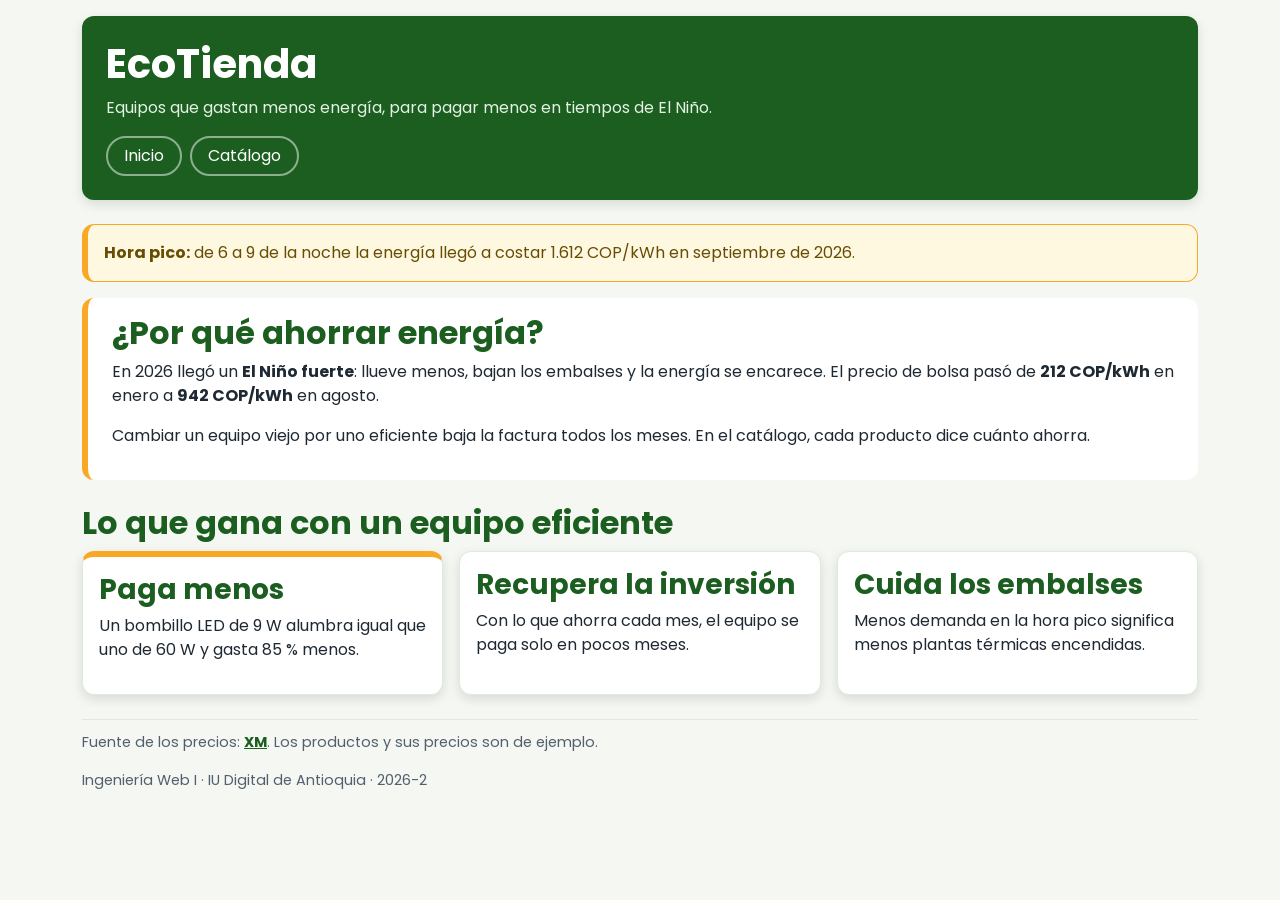
==== index.html @ 31744b8f "Primer commit del proyecto Ecotienda" ====
<!DOCTYPE html>
<!-- DOCTYPE: le dice al navegador que esta pagina es HTML5 (la version actual). Siempre va en la primera linea -->
<!-- html: la etiqueta que encierra TODA la pagina. lang="es": el texto esta en espanol
     (asi el navegador sabe como leerlo en voz alta y si debe ofrecer traducirlo) -->
<html lang="es">
<!-- head (cabeza): datos de la pagina que NO se ven en ella: titulo, estilos, fuentes -->
<head>
    <!-- meta charset="UTF-8": la forma de guardar las letras. Sin esto, "energía" saldria "energÃ­a" -->
    <meta charset="UTF-8">
    <!-- meta viewport: en el celular, la pagina usa el ancho REAL de la pantalla
         (sin esto, el celular muestra la pagina de computador en miniatura).
         initial-scale=1.0: empieza sin zoom -->
    <meta name="viewport" content="width=device-width, initial-scale=1.0">
    <!-- title: el texto de la pestana del navegador y el nombre del favorito -->
    <title>EcoTienda: equipos que ahorran energía</title>
    <!-- link: trae un archivo de afuera. rel="stylesheet": es una hoja de estilos.
         href: la direccion. Esta es Bootstrap, una hoja de estilos ya hecha, desde internet (CDN) -->
    <link rel="stylesheet" href="https://cdn.jsdelivr.net/npm/bootstrap@5.3.3/dist/css/bootstrap.min.css">
    <!-- Google Fonts: la fuente Poppins, que se descarga de Google -->
    <!-- preconnect: abre la conexion con los servidores de Google desde antes,
         para que la fuente llegue mas rapido -->
    <link rel="preconnect" href="https://fonts.googleapis.com">
    <!-- crossorigin: el archivo de la fuente viene de OTRO sitio (gstatic.com); asi lo permite -->
    <link rel="preconnect" href="https://fonts.gstatic.com" crossorigin>
    <!-- La hoja de la fuente Poppins: wght@400;700 = grosor normal (400) y negrilla (700).
         display=swap: muestra el texto con otra fuente mientras Poppins termina de llegar -->
    <link rel="stylesheet" href="https://fonts.googleapis.com/css2?family=Poppins:wght@400;700&display=swap">
    <!-- Hoja de estilos PROPIA (estilo EXTERNO): el archivo css/estilos.css.
         Va DESPUES de Bootstrap: si las dos dicen algo distinto, gana la que se carga de ultimas -->
    <link rel="stylesheet" href="css/estilos.css">
<!-- Cierra el head: aqui termina lo que no se ve -->
</head>
<!-- body (cuerpo): TODO lo que se ve en la pagina.
     class="container py-3": dos clases de Bootstrap:
     container = centra el contenido y le pone un ancho maximo;
     py-3 = espacio arriba y abajo (p = padding, y = eje vertical, 3 = tamano) -->
<body class="container py-3">
    <!-- header: el ENCABEZADO de la pagina (logo, titulo y menu).
         class="encabezado": una clase PROPIA; su estilo esta en css/estilos.css (.encabezado) -->
    <header class="encabezado">
        <!-- h1: el titulo principal (solo debe haber uno por pagina) -->
        <h1>EcoTienda</h1>
        <!-- p: un parrafo de texto -->
        <p>Equipos que gastan menos energía, para pagar menos en tiempos de El Niño.</p>
        <!-- nav: el MENU de navegacion. class="menu": su estilo esta en estilos.css -->
        <nav class="menu">
            <!-- a (ancla): un ENLACE. href: a donde lleva; el texto de adentro es lo que se ve -->
            <!-- Este lleva a esta misma pagina, index.html -->
            <a href="index.html">Inicio</a>
            <!-- Este lleva a la pagina del catalogo (se crea en el paso 3) -->
            <a href="catalogo.html">Catálogo</a>
        <!-- Cierra el menu -->
        </nav>
    <!-- Cierra el encabezado -->
    </header>

    <!-- main: el contenido PRINCIPAL de la pagina (lo que cambia de una pagina a otra) -->
    <main>
        <!-- div class="alert alert-warning": un AVISO amarillo, componente ya hecho de Bootstrap.
             En estilos.scss se le cambia el borde. role="alert": los lectores de pantalla
             (para personas ciegas) lo anuncian como un aviso -->
        <div class="alert alert-warning" role="alert">
            <!-- strong: texto importante, en negrilla -->
            <strong>Hora pico:</strong> de 6 a 9 de la noche la energía llegó a costar
            1.612 COP/kWh en septiembre de 2026.
        <!-- Cierra el aviso -->
        </div>

        <!-- section: una SECCION de la pagina, con su propio tema.
             id="intro" (de introduccion): un nombre UNICO que inventamos (no se repite en la pagina);
             en CSS se le da estilo con #intro -->
        <section id="intro">
            <!-- h2: un subtitulo (titulo de segundo nivel, mas pequeno que h1) -->
            <h2>¿Por qué ahorrar energía?</h2>
            <!-- p: un parrafo. strong: las cifras importantes van en negrilla -->
            <p>
                En 2026 llegó un <strong>El Niño fuerte</strong>: llueve menos, bajan los embalses
                y la energía se encarece. El precio de bolsa pasó de <strong>212 COP/kWh</strong>
                en enero a <strong>942 COP/kWh</strong> en agosto.
            <!-- Cierra el parrafo -->
            </p>
            <!-- Otro parrafo -->
            <p>
                Cambiar un equipo viejo por uno eficiente baja la factura todos los meses.
                En el catálogo, cada producto dice cuánto ahorra.
            </p>
        <!-- Cierra la seccion -->
        </section>

        <!-- Otra seccion: las ventajas de un equipo eficiente, en tarjetas -->
        <section>
            <!-- El subtitulo de esta seccion -->
            <h2>Lo que gana con un equipo eficiente</h2>
            <!-- div: una CAJA para agrupar. class="tarjetas": el contenedor de la REJILLA
                 (en el paso 3, CSS Grid pone las tarjetas en columnas) -->
            <div class="tarjetas">
                <!-- article: un contenido que tiene sentido solo. Aqui, una TARJETA.
                     class="tarjeta": su estilo (borde, sombra) esta en estilos.css -->
                <article class="tarjeta">
                    <!-- h3: el titulo de la tarjeta (tercer nivel) -->
                    <h3>Paga menos</h3>
                    <!-- p: el texto de la tarjeta -->
                    <p>Un bombillo LED de 9 W alumbra igual que uno de 60 W y gasta 85 % menos.</p>
                <!-- Cierra la tarjeta -->
                </article>
                <!-- Segunda tarjeta: la misma estructura (h3 + p) -->
                <article class="tarjeta">
                    <h3>Recupera la inversión</h3>
                    <p>Con lo que ahorra cada mes, el equipo se paga solo en pocos meses.</p>
                </article>
                <!-- Tercera tarjeta -->
                <article class="tarjeta">
                    <h3>Cuida los embalses</h3>
                    <p>Menos demanda en la hora pico significa menos plantas térmicas encendidas.</p>
                </article>
            <!-- Cierra la caja de las tarjetas -->
            </div>
        </section>
    <!-- Cierra el contenido principal -->
    </main>

    <!-- footer: el PIE de pagina (fuentes, autores, derechos). class="pie": estilo en estilos.css -->
    <footer class="pie">
        <!-- Un enlace a XM, la empresa que publica los precios de la energia en Colombia.
             target="_blank": el enlace se abre en OTRA pestana, sin cerrar la tienda -->
        <p>Fuente de los precios: <a href="https://www.xm.com.co" target="_blank">XM</a>.
           Los productos y sus precios son de ejemplo.</p>
        <!-- El curso y la institucion -->
        <p>Ingeniería Web I · IU Digital de Antioquia · 2026-2</p>
    <!-- Cierra el pie de pagina -->
    </footer>
<!-- Cierra el cuerpo: aqui termina lo que se ve -->
</body>
<!-- Cierra la pagina -->
</html>
---- css/estilos.css ----
:root {
  --color-principal: #1B5E20;
  --color-acento: #F9A825;
  --color-suave: #DDEBDD;
}

body {
  font-family: "Poppins", Arial, sans-serif;
  background-color: #F4F7F2;
  color: #1F2933;
}

h1, h2, h3 {
  color: #1B5E20;
  font-weight: 700;
}

.encabezado {
  background-color: #1B5E20;
  margin-bottom: 24px;
  padding: 24px;
  border-radius: 12px;
  box-shadow: 0 4px 12px rgba(0, 0, 0, 0.12);
}
.encabezado h1 {
  color: white;
}
.encabezado p {
  color: #E3F2E3;
}
@media (max-width: 576px) {
  .encabezado {
    padding: 16px;
  }
  .encabezado h1 {
    font-size: 1.6rem;
  }
}

#intro {
  background-color: white;
  padding: 16px 24px;
  margin-bottom: 24px;
  border-left: 6px solid #F9A825;
  border-radius: 12px;
}

.menu {
  display: flex;
  flex-wrap: wrap;
  gap: 8px;
}
@media (max-width: 576px) {
  .menu {
    flex-direction: column;
  }
}
.menu > a {
  color: white;
  text-decoration: none;
  padding: 6px 16px;
  border: 2px solid rgba(255, 255, 255, 0.5);
  border-radius: 999px;
  transition: background-color 0.3s, color 0.3s;
}
.menu > a:hover {
  background-color: white;
  color: #1B5E20;
}
.menu > a:focus {
  outline: 3px solid #F9A825;
}

.tarjetas {
  display: grid;
  grid-template-columns: repeat(3, 1fr);
  gap: 16px;
  margin-bottom: 24px;
}
@media (max-width: 992px) {
  .tarjetas {
    grid-template-columns: repeat(2, 1fr);
  }
}
@media (max-width: 576px) {
  .tarjetas {
    grid-template-columns: 1fr;
  }
}

.tarjeta {
  background-color: white;
  border: 1px solid #DDEBDD;
  padding: 16px;
  border-radius: 12px;
  box-shadow: 0 4px 12px rgba(0, 0, 0, 0.12);
  transition: transform 0.3s;
}
.tarjeta:hover {
  transform: translateY(-6px);
}
.tarjeta:first-child {
  border-top: 6px solid #F9A825;
}
.tarjeta p:nth-child(2) {
  min-height: 48px;
}

.precio {
  color: #1B5E20;
  font-size: 1.3rem;
  font-weight: 700;
}

.categoria {
  display: inline-block;
  padding: 2px 10px;
  border-radius: 999px;
  background-color: #DDEBDD;
  font-size: 0.8rem;
}

.ahorro {
  color: #2E7D32;
  font-weight: 700;
}

.filtros {
  display: flex;
  flex-wrap: wrap;
  gap: 8px;
  margin-bottom: 16px;
}

.filtro {
  border: 2px solid #1B5E20;
  background-color: white;
  color: #1B5E20;
  padding: 6px 16px;
  border-radius: 999px;
  transition: background-color 0.3s;
}
.filtro:hover, .filtro.activo {
  background-color: #1B5E20;
  color: white;
}

.catalogo {
  display: grid;
  grid-template-columns: 3fr 1fr;
  gap: 16px;
  align-items: start;
}
@media (max-width: 992px) {
  .catalogo {
    grid-template-columns: 1fr;
  }
}

#carrito {
  background-color: white;
  border: 2px solid #F9A825;
  padding: 16px;
  border-radius: 12px;
  box-shadow: 0 4px 12px rgba(0, 0, 0, 0.12);
  position: sticky;
  top: 16px;
}

a[target=_blank] {
  color: #1B5E20;
  font-weight: 700;
}

.pie {
  margin-top: 24px;
  padding-top: 12px;
  border-top: 1px solid #DDEBDD;
  color: #52606D;
  font-size: 0.9rem;
}

.btn-primary {
  --bs-btn-bg: var(--color-principal);
  --bs-btn-border-color: var(--color-principal);
  --bs-btn-hover-bg: var(--color-acento);
  --bs-btn-hover-border-color: var(--color-acento);
  --bs-btn-hover-color: #1F2933;
}

.alert-warning {
  background-color: #FFF8E1;
  border-color: #F9A825;
  border-left: 6px solid #F9A825;
  border-radius: 12px;
}
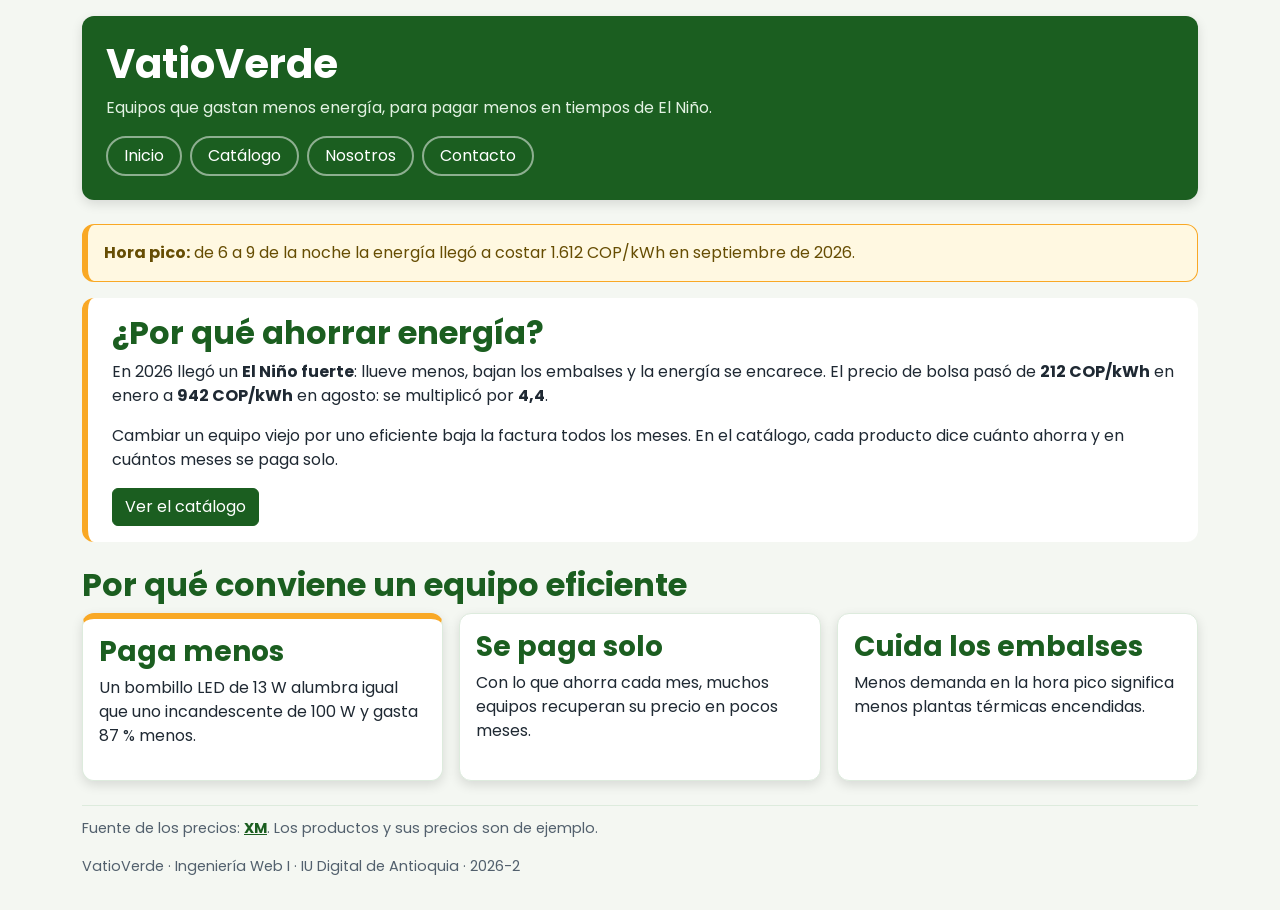
==== commit 2c09cf82: "feat: identidad VatioVerde, 4 paginas y formulario de contacto" ====
--- a/index.html
+++ b/index.html
@@ -1,135 +1,83 @@
 <!DOCTYPE html>
-<!-- DOCTYPE: le dice al navegador que esta pagina es HTML5 (la version actual). Siempre va en la primera linea -->
-<!-- html: la etiqueta que encierra TODA la pagina. lang="es": el texto esta en espanol
-     (asi el navegador sabe como leerlo en voz alta y si debe ofrecer traducirlo) -->
+<!-- DOCTYPE: le dice al navegador que esta pagina es HTML5. Siempre va en la primera linea -->
 <html lang="es">
-<!-- head (cabeza): datos de la pagina que NO se ven en ella: titulo, estilos, fuentes -->
 <head>
-    <!-- meta charset="UTF-8": la forma de guardar las letras. Sin esto, "energía" saldria "energÃ­a" -->
+    <!-- meta charset="UTF-8": permite tildes y enes -->
     <meta charset="UTF-8">
-    <!-- meta viewport: en el celular, la pagina usa el ancho REAL de la pantalla
-         (sin esto, el celular muestra la pagina de computador en miniatura).
-         initial-scale=1.0: empieza sin zoom -->
+    <!-- meta viewport: en el celular, la pagina usa el ancho real de la pantalla -->
     <meta name="viewport" content="width=device-width, initial-scale=1.0">
-    <!-- title: el texto de la pestana del navegador y el nombre del favorito -->
-    <title>EcoTienda: equipos que ahorran energía</title>
-    <!-- link: trae un archivo de afuera. rel="stylesheet": es una hoja de estilos.
-         href: la direccion. Esta es Bootstrap, una hoja de estilos ya hecha, desde internet (CDN) -->
+    <!-- title: el texto de la pestana del navegador -->
+    <title>VatioVerde · Equipos que ahorran energía</title>
+    <!-- Bootstrap: hoja de estilos ya hecha, desde internet (CDN) -->
     <link rel="stylesheet" href="https://cdn.jsdelivr.net/npm/bootstrap@5.3.3/dist/css/bootstrap.min.css">
-    <!-- Google Fonts: la fuente Poppins, que se descarga de Google -->
-    <!-- preconnect: abre la conexion con los servidores de Google desde antes,
-         para que la fuente llegue mas rapido -->
+    <!-- Google Fonts: la fuente Poppins. preconnect abre la conexion antes para cargarla mas rapido -->
     <link rel="preconnect" href="https://fonts.googleapis.com">
-    <!-- crossorigin: el archivo de la fuente viene de OTRO sitio (gstatic.com); asi lo permite -->
     <link rel="preconnect" href="https://fonts.gstatic.com" crossorigin>
-    <!-- La hoja de la fuente Poppins: wght@400;700 = grosor normal (400) y negrilla (700).
-         display=swap: muestra el texto con otra fuente mientras Poppins termina de llegar -->
     <link rel="stylesheet" href="https://fonts.googleapis.com/css2?family=Poppins:wght@400;700&display=swap">
-    <!-- Hoja de estilos PROPIA (estilo EXTERNO): el archivo css/estilos.css.
-         Va DESPUES de Bootstrap: si las dos dicen algo distinto, gana la que se carga de ultimas -->
+    <!-- Hoja de estilos PROPIA (estilo EXTERNO). Va DESPUES de Bootstrap: si dicen algo distinto, gana esta -->
     <link rel="stylesheet" href="css/estilos.css">
-<!-- Cierra el head: aqui termina lo que no se ve -->
 </head>
-<!-- body (cuerpo): TODO lo que se ve en la pagina.
-     class="container py-3": dos clases de Bootstrap:
-     container = centra el contenido y le pone un ancho maximo;
-     py-3 = espacio arriba y abajo (p = padding, y = eje vertical, 3 = tamano) -->
 <body class="container py-3">
-    <!-- header: el ENCABEZADO de la pagina (logo, titulo y menu).
-         class="encabezado": una clase PROPIA; su estilo esta en css/estilos.css (.encabezado) -->
+    <!-- header: el encabezado de la pagina (identidad y menu) -->
     <header class="encabezado">
-        <!-- h1: el titulo principal (solo debe haber uno por pagina) -->
-        <h1>EcoTienda</h1>
-        <!-- p: un parrafo de texto -->
+        <h1>VatioVerde</h1>
         <p>Equipos que gastan menos energía, para pagar menos en tiempos de El Niño.</p>
-        <!-- nav: el MENU de navegacion. class="menu": su estilo esta en estilos.css -->
+        <!-- nav: el MENU. Une las 4 paginas del sitio -->
         <nav class="menu">
-            <!-- a (ancla): un ENLACE. href: a donde lleva; el texto de adentro es lo que se ve -->
-            <!-- Este lleva a esta misma pagina, index.html -->
             <a href="index.html">Inicio</a>
-            <!-- Este lleva a la pagina del catalogo (se crea en el paso 3) -->
             <a href="catalogo.html">Catálogo</a>
-        <!-- Cierra el menu -->
+            <a href="nosotros.html">Nosotros</a>
+            <a href="contacto.html">Contacto</a>
         </nav>
-    <!-- Cierra el encabezado -->
     </header>
 
-    <!-- main: el contenido PRINCIPAL de la pagina (lo que cambia de una pagina a otra) -->
     <main>
-        <!-- div class="alert alert-warning": un AVISO amarillo, componente ya hecho de Bootstrap.
-             En estilos.scss se le cambia el borde. role="alert": los lectores de pantalla
-             (para personas ciegas) lo anuncian como un aviso -->
+        <!-- Aviso amarillo de Bootstrap (alert-warning), personalizado en estilos.scss -->
         <div class="alert alert-warning" role="alert">
-            <!-- strong: texto importante, en negrilla -->
             <strong>Hora pico:</strong> de 6 a 9 de la noche la energía llegó a costar
             1.612 COP/kWh en septiembre de 2026.
-        <!-- Cierra el aviso -->
         </div>
 
-        <!-- section: una SECCION de la pagina, con su propio tema.
-             id="intro" (de introduccion): un nombre UNICO que inventamos (no se repite en la pagina);
-             en CSS se le da estilo con #intro -->
+        <!-- Seccion de contexto: el efecto de El Niño con datos reales -->
         <section id="intro">
-            <!-- h2: un subtitulo (titulo de segundo nivel, mas pequeno que h1) -->
             <h2>¿Por qué ahorrar energía?</h2>
-            <!-- p: un parrafo. strong: las cifras importantes van en negrilla -->
             <p>
                 En 2026 llegó un <strong>El Niño fuerte</strong>: llueve menos, bajan los embalses
                 y la energía se encarece. El precio de bolsa pasó de <strong>212 COP/kWh</strong>
-                en enero a <strong>942 COP/kWh</strong> en agosto.
-            <!-- Cierra el parrafo -->
+                en enero a <strong>942 COP/kWh</strong> en agosto: se multiplicó por <strong>4,4</strong>.
             </p>
-            <!-- Otro parrafo -->
             <p>
                 Cambiar un equipo viejo por uno eficiente baja la factura todos los meses.
-                En el catálogo, cada producto dice cuánto ahorra.
+                En el catálogo, cada producto dice cuánto ahorra y en cuántos meses se paga solo.
             </p>
-        <!-- Cierra la seccion -->
+            <!-- Enlace con clases de Bootstrap: btn = boton; btn-primary = color de la tienda -->
+            <a class="btn btn-primary" href="catalogo.html">Ver el catálogo</a>
         </section>
 
-        <!-- Otra seccion: las ventajas de un equipo eficiente, en tarjetas -->
+        <!-- Seccion de ventajas: tarjetas en una rejilla (Grid, en estilos.scss) -->
         <section>
-            <!-- El subtitulo de esta seccion -->
-            <h2>Lo que gana con un equipo eficiente</h2>
-            <!-- div: una CAJA para agrupar. class="tarjetas": el contenedor de la REJILLA
-                 (en el paso 3, CSS Grid pone las tarjetas en columnas) -->
+            <h2>Por qué conviene un equipo eficiente</h2>
             <div class="tarjetas">
-                <!-- article: un contenido que tiene sentido solo. Aqui, una TARJETA.
-                     class="tarjeta": su estilo (borde, sombra) esta en estilos.css -->
                 <article class="tarjeta">
-                    <!-- h3: el titulo de la tarjeta (tercer nivel) -->
                     <h3>Paga menos</h3>
-                    <!-- p: el texto de la tarjeta -->
-                    <p>Un bombillo LED de 9 W alumbra igual que uno de 60 W y gasta 85 % menos.</p>
-                <!-- Cierra la tarjeta -->
+                    <p>Un bombillo LED de 13 W alumbra igual que uno incandescente de 100 W y gasta 87 % menos.</p>
                 </article>
-                <!-- Segunda tarjeta: la misma estructura (h3 + p) -->
                 <article class="tarjeta">
-                    <h3>Recupera la inversión</h3>
-                    <p>Con lo que ahorra cada mes, el equipo se paga solo en pocos meses.</p>
+                    <h3>Se paga solo</h3>
+                    <p>Con lo que ahorra cada mes, muchos equipos recuperan su precio en pocos meses.</p>
                 </article>
-                <!-- Tercera tarjeta -->
                 <article class="tarjeta">
                     <h3>Cuida los embalses</h3>
                     <p>Menos demanda en la hora pico significa menos plantas térmicas encendidas.</p>
                 </article>
-            <!-- Cierra la caja de las tarjetas -->
             </div>
         </section>
-    <!-- Cierra el contenido principal -->
     </main>
 
-    <!-- footer: el PIE de pagina (fuentes, autores, derechos). class="pie": estilo en estilos.css -->
     <footer class="pie">
-        <!-- Un enlace a XM, la empresa que publica los precios de la energia en Colombia.
-             target="_blank": el enlace se abre en OTRA pestana, sin cerrar la tienda -->
         <p>Fuente de los precios: <a href="https://www.xm.com.co" target="_blank">XM</a>.
            Los productos y sus precios son de ejemplo.</p>
-        <!-- El curso y la institucion -->
-        <p>Ingeniería Web I · IU Digital de Antioquia · 2026-2</p>
-    <!-- Cierra el pie de pagina -->
+        <p>VatioVerde · Ingeniería Web I · IU Digital de Antioquia · 2026-2</p>
     </footer>
-<!-- Cierra el cuerpo: aqui termina lo que se ve -->
 </body>
-<!-- Cierra la pagina -->
-</html>
+</html>
